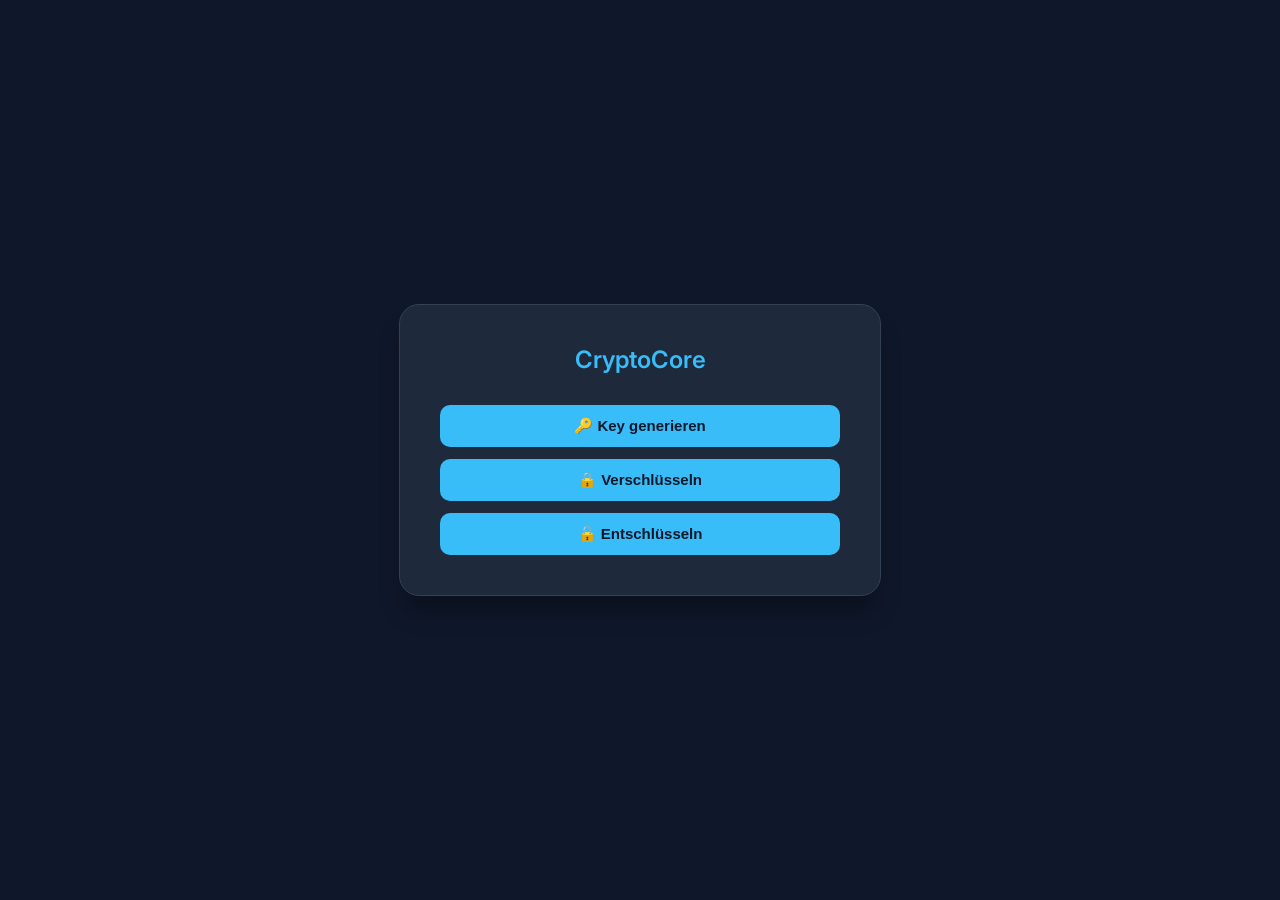
==== index.html @ 12fc94d0 "Add files via upload" ====
<!DOCTYPE html>
<html lang="de">
<head>
    <meta charset="UTF-8">
    <meta name="viewport" content="width=device-width, initial-scale=1.0">
    <title>CryptoCore | Dark Mode</title>
    <link href="https://fonts.googleapis.com/css2?family=Inter:wght@400;600&display=swap" rel="stylesheet">
    <style>
        /* Sofort-Fix für den Hintergrund */
        body {
            background-color: #0f172a !important; /* Tiefes Dunkelblau */
            color: #f8fafc;
            font-family: 'Inter', -apple-system, sans-serif;
            margin: 0;
            display: flex;
            justify-content: center;
            align-items: center;
            min-height: 100vh;
        }

        .container {
            background: #1e293b; /* Dunkle Karte */
            padding: 40px;
            border-radius: 20px;
            box-shadow: 0 20px 25px -5px rgba(0, 0, 0, 0.3);
            width: 90%;
            max-width: 400px;
            border: 1px solid #334155;
            text-align: center;
        }

        h2 {
            margin-top: 0;
            color: #38bdf8; /* Hellblau */
            font-weight: 600;
        }

        .menu, .section-content {
            display: flex;
            flex-direction: column;
            gap: 12px;
        }

        button {
            background: #38bdf8;
            color: #0f172a;
            border: none;
            padding: 12px;
            border-radius: 10px;
            font-weight: 600;
            cursor: pointer;
            font-size: 15px;
            transition: opacity 0.2s;
        }

        button:hover {
            opacity: 0.9;
        }

        .btn-back {
            background: transparent;
            color: #94a3b8;
            border: 1px solid #334155;
            margin-top: 10px;
        }

        input, textarea {
            background: #0f172a;
            border: 1px solid #334155;
            color: white;
            padding: 12px;
            border-radius: 8px;
            font-size: 14px;
            outline: none;
        }

        input:focus {
            border-color: #38bdf8;
        }

        .hidden { display: none; }
        
        .label {
            font-size: 11px;
            color: #64748b;
            text-align: left;
            margin-bottom: -8px;
            text-transform: uppercase;
            letter-spacing: 0.05em;
        }
    </style>
</head>
<body>

    <div class="container">
        <div id="mainMenu" class="menu">
            <h2>CryptoCore</h2>
            <button onclick="show('gen')">🔑 Key generieren</button>
            <button onclick="show('enc')">🔒 Verschlüsseln</button>
            <button onclick="show('dec')">🔓 Entschlüsseln</button>
        </div>

        <div id="gen" class="hidden section-content">
            <h2>Generator</h2>
            <button id="doGen">Neuen Key erzeugen</button>
            <div class="label">Dein Key</div>
            <textarea id="outKey" rows="3" readonly></textarea>
            <button class="btn-back" onclick="show('mainMenu')">Zurück</button>
        </div>

        <div id="enc" class="hidden section-content">
            <h2>Encrypt</h2>
            <input type="text" id="inKeyEnc" placeholder="Key (Hex)">
            <input type="text" id="msgEnc" placeholder="Nachricht">
            <button id="doEnc">Verschlüsseln</button>
            <div class="label">Ergebnis</div>
            <textarea id="outEnc" rows="3" readonly></textarea>
            <button class="btn-back" onclick="show('mainMenu')">Zurück</button>
        </div>

        <div id="dec" class="hidden section-content">
            <h2>Decrypt</h2>
            <input type="text" id="inKeyDec" placeholder="Key (Hex)">
            <textarea id="msgDec" placeholder="Verschlüsselter Code" rows="3"></textarea>
            <button id="doDec">Entschlüsseln</button>
            <div class="label">Klartext</div>
            <textarea id="outDec" rows="2" readonly></textarea>
            <button class="btn-back" onclick="show('mainMenu')">Zurück</button>
        </div>
    </div>

    <script>
        function show(id) {
            document.querySelectorAll('.menu, .section-content').forEach(el => el.classList.add('hidden'));
            document.getElementById(id).classList.remove('hidden');
        }

        // Hilfsfunktionen für Krypto
        const toHex = b => Array.from(new Uint8Array(b)).map(x => x.toString(16).padStart(2, '0')).join('');
        const fromHex = h => new Uint8Array(h.match(/.{1,2}/g).map(x => parseInt(x, 16))).buffer;

        document.getElementById('doGen').onclick = async () => {
            const key = await crypto.subtle.generateKey({name:"AES-CBC", length:256}, true, ["encrypt", "decrypt"]);
            const exp = await crypto.subtle.exportKey("raw", key);
            document.getElementById('outKey').value = toHex(exp);
        };

        document.getElementById('doEnc').onclick = async () => {
            const keyHex = document.getElementById('inKeyEnc').value;
            const msg = document.getElementById('msgEnc').value;
            const iv = crypto.getRandomValues(new Uint8Array(16));
            const key = await crypto.subtle.importKey("raw", fromHex(keyHex), "AES-CBC", false, ["encrypt"]);
            const enc = await crypto.subtle.encrypt({name:"AES-CBC", iv}, key, new TextEncoder().encode(msg));
            document.getElementById('outEnc').value = toHex(iv) + toHex(enc);
        };

        document.getElementById('doDec').onclick = async () => {
            const keyHex = document.getElementById('inKeyDec').value;
            const full = document.getElementById('msgDec').value;
            const iv = fromHex(full.slice(0,32));
            const data = fromHex(full.slice(32));
            const key = await crypto.subtle.importKey("raw", fromHex(keyHex), "AES-CBC", false, ["decrypt"]);
            const dec = await crypto.subtle.decrypt({name:"AES-CBC", iv}, key, data);
            document.getElementById('outDec').value = new TextDecoder().decode(dec);
        };
    </script>
</body>
</html>
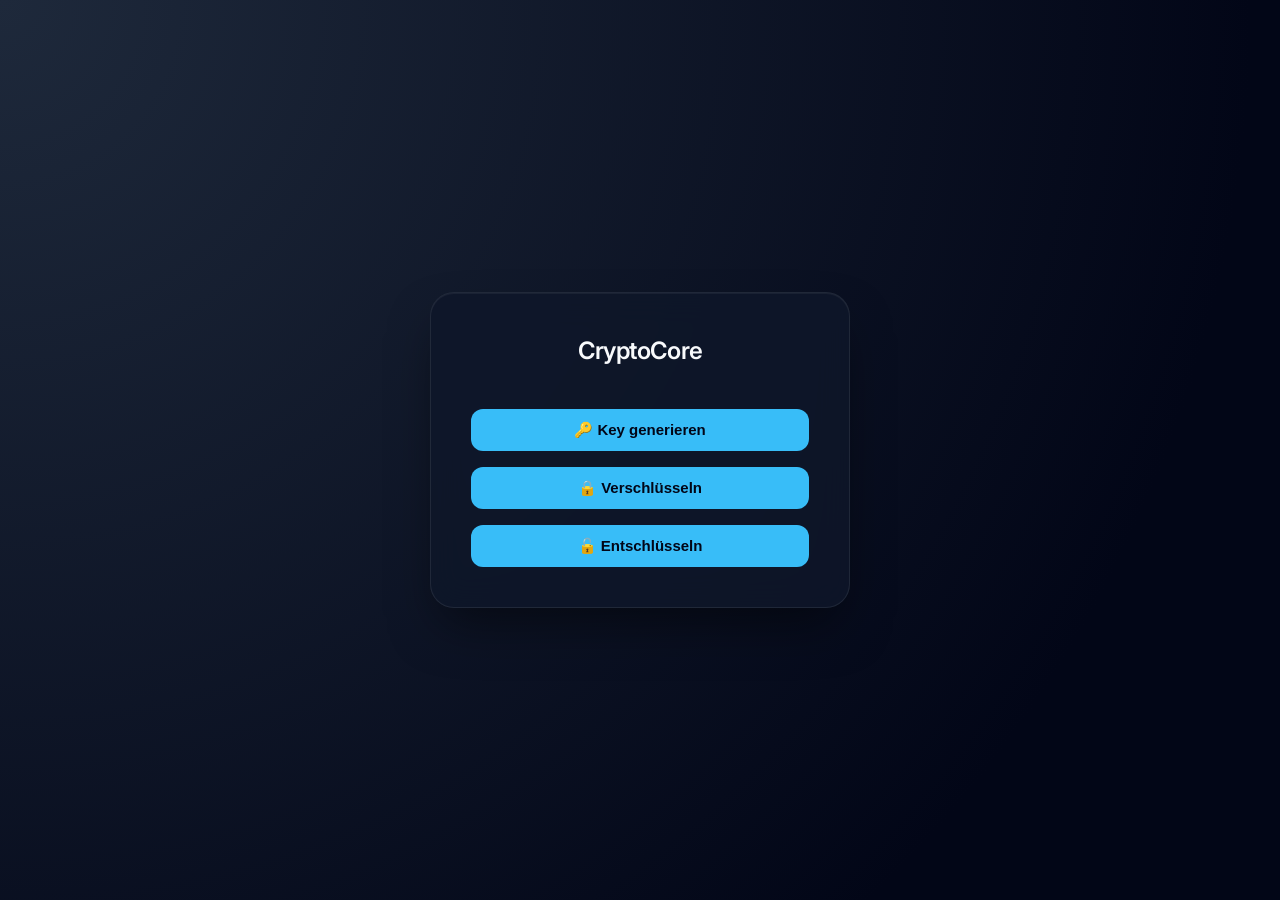
==== commit a107f2cf: "Add files via upload" ====
--- a/index.html
+++ b/index.html
@@ -5,90 +5,7 @@
     <meta name="viewport" content="width=device-width, initial-scale=1.0">
     <title>CryptoCore | Dark Mode</title>
     <link href="https://fonts.googleapis.com/css2?family=Inter:wght@400;600&display=swap" rel="stylesheet">
-    <style>
-        /* Sofort-Fix für den Hintergrund */
-        body {
-            background-color: #0f172a !important; /* Tiefes Dunkelblau */
-            color: #f8fafc;
-            font-family: 'Inter', -apple-system, sans-serif;
-            margin: 0;
-            display: flex;
-            justify-content: center;
-            align-items: center;
-            min-height: 100vh;
-        }
-
-        .container {
-            background: #1e293b; /* Dunkle Karte */
-            padding: 40px;
-            border-radius: 20px;
-            box-shadow: 0 20px 25px -5px rgba(0, 0, 0, 0.3);
-            width: 90%;
-            max-width: 400px;
-            border: 1px solid #334155;
-            text-align: center;
-        }
-
-        h2 {
-            margin-top: 0;
-            color: #38bdf8; /* Hellblau */
-            font-weight: 600;
-        }
-
-        .menu, .section-content {
-            display: flex;
-            flex-direction: column;
-            gap: 12px;
-        }
-
-        button {
-            background: #38bdf8;
-            color: #0f172a;
-            border: none;
-            padding: 12px;
-            border-radius: 10px;
-            font-weight: 600;
-            cursor: pointer;
-            font-size: 15px;
-            transition: opacity 0.2s;
-        }
-
-        button:hover {
-            opacity: 0.9;
-        }
-
-        .btn-back {
-            background: transparent;
-            color: #94a3b8;
-            border: 1px solid #334155;
-            margin-top: 10px;
-        }
-
-        input, textarea {
-            background: #0f172a;
-            border: 1px solid #334155;
-            color: white;
-            padding: 12px;
-            border-radius: 8px;
-            font-size: 14px;
-            outline: none;
-        }
-
-        input:focus {
-            border-color: #38bdf8;
-        }
-
-        .hidden { display: none; }
-        
-        .label {
-            font-size: 11px;
-            color: #64748b;
-            text-align: left;
-            margin-bottom: -8px;
-            text-transform: uppercase;
-            letter-spacing: 0.05em;
-        }
-    </style>
+    <link rel="stylesheet" href="style.css">
 </head>
 <body>
 
@@ -129,40 +46,6 @@
         </div>
     </div>
 
-    <script>
-        function show(id) {
-            document.querySelectorAll('.menu, .section-content').forEach(el => el.classList.add('hidden'));
-            document.getElementById(id).classList.remove('hidden');
-        }
-
-        // Hilfsfunktionen für Krypto
-        const toHex = b => Array.from(new Uint8Array(b)).map(x => x.toString(16).padStart(2, '0')).join('');
-        const fromHex = h => new Uint8Array(h.match(/.{1,2}/g).map(x => parseInt(x, 16))).buffer;
-
-        document.getElementById('doGen').onclick = async () => {
-            const key = await crypto.subtle.generateKey({name:"AES-CBC", length:256}, true, ["encrypt", "decrypt"]);
-            const exp = await crypto.subtle.exportKey("raw", key);
-            document.getElementById('outKey').value = toHex(exp);
-        };
-
-        document.getElementById('doEnc').onclick = async () => {
-            const keyHex = document.getElementById('inKeyEnc').value;
-            const msg = document.getElementById('msgEnc').value;
-            const iv = crypto.getRandomValues(new Uint8Array(16));
-            const key = await crypto.subtle.importKey("raw", fromHex(keyHex), "AES-CBC", false, ["encrypt"]);
-            const enc = await crypto.subtle.encrypt({name:"AES-CBC", iv}, key, new TextEncoder().encode(msg));
-            document.getElementById('outEnc').value = toHex(iv) + toHex(enc);
-        };
-
-        document.getElementById('doDec').onclick = async () => {
-            const keyHex = document.getElementById('inKeyDec').value;
-            const full = document.getElementById('msgDec').value;
-            const iv = fromHex(full.slice(0,32));
-            const data = fromHex(full.slice(32));
-            const key = await crypto.subtle.importKey("raw", fromHex(keyHex), "AES-CBC", false, ["decrypt"]);
-            const dec = await crypto.subtle.decrypt({name:"AES-CBC", iv}, key, data);
-            document.getElementById('outDec').value = new TextDecoder().decode(dec);
-        };
-    </script>
+    <script src="script.js"></script>
 </body>
 </html>
--- a/style.css
+++ b/style.css
@@ -0,0 +1,179 @@
+/* 1. Moderne CSS-Variablen (Custom Properties) */
+:root {
+    --bg-body: #020617;
+    --bg-card: rgba(15, 23, 42, 0.85);
+    --text-main: #f8fafc;
+    --text-muted: #94a3b8;
+    --primary: #38bdf8;
+    --primary-hover: #0ea5e9;
+    --border-color: rgba(255, 255, 255, 0.08);
+    --ring-color: rgba(56, 189, 248, 0.3);
+    
+    --radius-sm: 8px;
+    --radius-md: 12px;
+    --radius-lg: 24px;
+    
+    --transition: all 0.25s cubic-bezier(0.4, 0, 0.2, 1);
+}
+
+/* 2. Keyframe-Animationen (Neu hinzugefügt) */
+@keyframes slideInUp {
+    0% {
+        opacity: 0;
+        transform: translateY(30px) scale(0.95);
+    }
+    100% {
+        opacity: 1;
+        transform: translateY(0) scale(1);
+    }
+}
+
+@keyframes fadeInStagger {
+    0% {
+        opacity: 0;
+        transform: translateY(10px);
+    }
+    100% {
+        opacity: 1;
+        transform: translateY(0);
+    }
+}
+
+/* 3. Basis-Styling */
+*, *::before, *::after {
+    box-sizing: border-box;
+}
+
+body {
+    background: radial-gradient(circle at top left, #1e293b, var(--bg-body) 80%);
+    color: var(--text-main);
+    font-family: 'Inter', system-ui, -apple-system, sans-serif;
+    margin: 0;
+    display: flex;
+    justify-content: center;
+    align-items: center;
+    min-height: 100vh;
+    line-height: 1.5;
+    -webkit-font-smoothing: antialiased;
+}
+
+.container {
+    background: var(--bg-card);
+    backdrop-filter: blur(16px);
+    -webkit-backdrop-filter: blur(16px);
+    padding: 40px;
+    border-radius: var(--radius-lg);
+    box-shadow: 0 25px 50px -12px rgba(0, 0, 0, 0.5), 
+                inset 0 1px 0 rgba(255, 255, 255, 0.05);
+    border: 1px solid var(--border-color);
+    width: 90%;
+    max-width: 420px;
+    text-align: center;
+    
+    /* Haupt-Eintrittsanimation für die Karte */
+    animation: slideInUp 0.8s cubic-bezier(0.16, 1, 0.3, 1) forwards;
+}
+
+/* 4. Elemente und verzögerte Kaskaden-Animationen */
+h2, .menu > *, .section-content > * {
+    opacity: 0; /* Starten unsichtbar für die Animation */
+    animation: fadeInStagger 0.6s cubic-bezier(0.16, 1, 0.3, 1) forwards;
+}
+
+/* Die Elemente erscheinen nacheinander (Staggering) */
+h2 { animation-delay: 0.1s; }
+.label { animation-delay: 0.2s; }
+input { animation-delay: 0.3s; }
+button { animation-delay: 0.4s; }
+.btn-back { animation-delay: 0.5s; }
+
+h2 {
+    margin: 0 0 24px 0;
+    color: var(--text-main);
+    font-weight: 600;
+    letter-spacing: -0.025em;
+}
+
+.menu, .section-content {
+    display: flex;
+    flex-direction: column;
+    gap: 16px;
+}
+
+/* 5. Interaktive Elemente (mit Micro-Animationen) */
+button {
+    background: var(--primary);
+    color: var(--bg-body);
+    border: none;
+    padding: 12px 20px;
+    border-radius: var(--radius-md);
+    font-weight: 600;
+    cursor: pointer;
+    font-size: 15px;
+    transition: var(--transition);
+    display: flex;
+    justify-content: center;
+    align-items: center;
+    gap: 8px;
+}
+
+button:hover {
+    background: var(--primary-hover);
+    transform: translateY(-2px); /* Fühlt sich jetzt noch flüssiger an */
+    box-shadow: 0 6px 15px var(--ring-color);
+}
+
+button:active {
+    transform: translateY(1px) scale(0.98); /* Leichtes Schrumpfen beim Klicken */
+}
+
+.btn-back {
+    background: transparent;
+    color: var(--text-muted);
+    border: 1px solid var(--border-color);
+    box-shadow: none;
+    margin-top: 8px;
+}
+
+.btn-back:hover {
+    background: rgba(255, 255, 255, 0.05);
+    color: var(--text-main);
+    transform: translateY(-2px);
+    box-shadow: none;
+}
+
+input, textarea {
+    background: rgba(0, 0, 0, 0.2);
+    border: 1px solid var(--border-color);
+    color: var(--text-main);
+    padding: 14px;
+    border-radius: var(--radius-sm);
+    font-size: 14px;
+    outline: none;
+    width: 100%;
+    transition: var(--transition);
+}
+
+input::placeholder, textarea::placeholder {
+    color: var(--text-muted);
+}
+
+input:focus, textarea:focus {
+    border-color: var(--primary);
+    box-shadow: 0 0 0 3px var(--ring-color);
+    background: rgba(0, 0, 0, 0.4);
+    transform: translateY(-1px); /* Leichtes Anheben bei Fokus */
+}
+
+.hidden { 
+    display: none !important; 
+}
+
+.label {
+    font-size: 12px;
+    font-weight: 500;
+    color: var(--text-muted);
+    text-align: left;
+    margin-bottom: -10px;
+    display: block;
+}
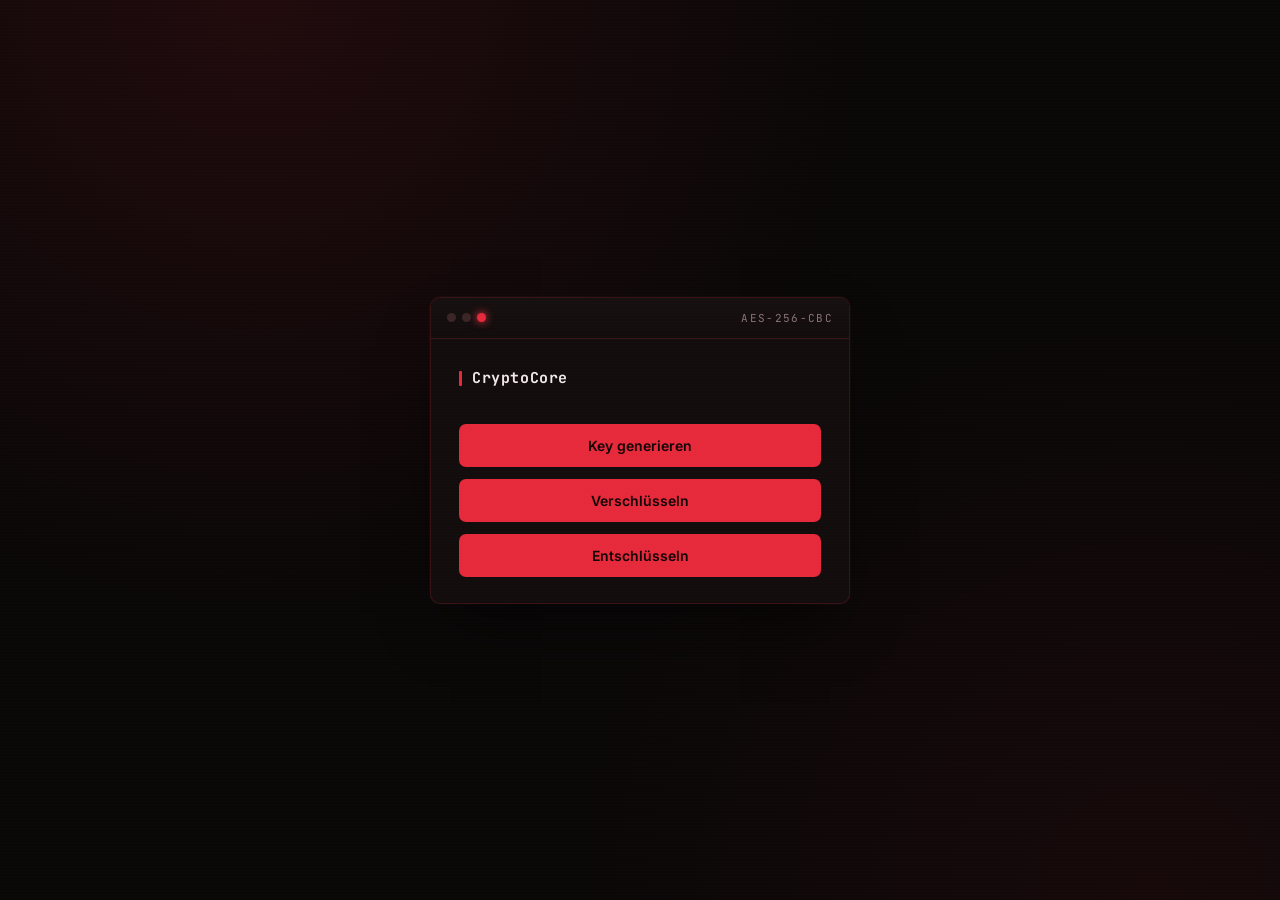
==== commit 5a04624d: "Rename Index.html to index.html" ====
--- a/index.html
+++ b/index.html
@@ -1,51 +1,288 @@
-<!DOCTYPE html>
-<html lang="de">
-<head>
-    <meta charset="UTF-8">
-    <meta name="viewport" content="width=device-width, initial-scale=1.0">
-    <title>CryptoCore | Dark Mode</title>
-    <link href="https://fonts.googleapis.com/css2?family=Inter:wght@400;600&display=swap" rel="stylesheet">
-    <link rel="stylesheet" href="style.css">
-</head>
-<body>
-
-    <div class="container">
-        <div id="mainMenu" class="menu">
-            <h2>CryptoCore</h2>
-            <button onclick="show('gen')">🔑 Key generieren</button>
-            <button onclick="show('enc')">🔒 Verschlüsseln</button>
-            <button onclick="show('dec')">🔓 Entschlüsseln</button>
-        </div>
-
-        <div id="gen" class="hidden section-content">
-            <h2>Generator</h2>
-            <button id="doGen">Neuen Key erzeugen</button>
-            <div class="label">Dein Key</div>
-            <textarea id="outKey" rows="3" readonly></textarea>
-            <button class="btn-back" onclick="show('mainMenu')">Zurück</button>
-        </div>
-
-        <div id="enc" class="hidden section-content">
-            <h2>Encrypt</h2>
-            <input type="text" id="inKeyEnc" placeholder="Key (Hex)">
-            <input type="text" id="msgEnc" placeholder="Nachricht">
-            <button id="doEnc">Verschlüsseln</button>
-            <div class="label">Ergebnis</div>
-            <textarea id="outEnc" rows="3" readonly></textarea>
-            <button class="btn-back" onclick="show('mainMenu')">Zurück</button>
-        </div>
-
-        <div id="dec" class="hidden section-content">
-            <h2>Decrypt</h2>
-            <input type="text" id="inKeyDec" placeholder="Key (Hex)">
-            <textarea id="msgDec" placeholder="Verschlüsselter Code" rows="3"></textarea>
-            <button id="doDec">Entschlüsseln</button>
-            <div class="label">Klartext</div>
-            <textarea id="outDec" rows="2" readonly></textarea>
-            <button class="btn-back" onclick="show('mainMenu')">Zurück</button>
-        </div>
-    </div>
-
-    <script src="script.js"></script>
-</body>
-</html>+<!DOCTYPE html>
+<html lang="de">
+<head>
+<meta charset="UTF-8">
+<meta name="viewport" content="width=device-width, initial-scale=1.0">
+<title>CryptoCore</title>
+<link href="https://fonts.googleapis.com/css2?family=JetBrains+Mono:wght@400;500;700&family=Inter:wght@400;500;600&display=swap" rel="stylesheet">
+<style>
+:root {
+    --bg: #0a0707;
+    --bg-card: #120c0c;
+    --bg-inset: #1a1010;
+    --red: #e6293b;
+    --red-bright: #ff3b4e;
+    --red-dim: #7a1620;
+    --text-main: #f2e9e9;
+    --text-muted: #8a7373;
+    --border: rgba(230, 41, 59, 0.18);
+    --mono: 'JetBrains Mono', monospace;
+    --sans: 'Inter', system-ui, sans-serif;
+}
+
+* { box-sizing: border-box; }
+
+body {
+    margin: 0;
+    min-height: 100vh;
+    display: flex;
+    justify-content: center;
+    align-items: center;
+    background:
+        radial-gradient(circle at 20% 0%, rgba(230,41,59,0.10), transparent 45%),
+        radial-gradient(circle at 90% 100%, rgba(230,41,59,0.06), transparent 40%),
+        var(--bg);
+    color: var(--text-main);
+    font-family: var(--sans);
+    line-height: 1.5;
+    -webkit-font-smoothing: antialiased;
+}
+
+/* faint scanline texture across the whole viewport */
+body::before {
+    content: "";
+    position: fixed;
+    inset: 0;
+    pointer-events: none;
+    background: repeating-linear-gradient(
+        to bottom,
+        rgba(255,255,255,0.012) 0px,
+        rgba(255,255,255,0.012) 1px,
+        transparent 1px,
+        transparent 3px
+    );
+    z-index: 999;
+}
+
+.window {
+    width: 92%;
+    max-width: 420px;
+    background: var(--bg-card);
+    border: 1px solid var(--border);
+    border-radius: 10px;
+    box-shadow: 0 30px 60px -20px rgba(0,0,0,0.7), 0 0 0 1px rgba(255,255,255,0.02);
+    overflow: hidden;
+    animation: rise 0.5s cubic-bezier(0.16,1,0.3,1) both;
+}
+
+@keyframes rise {
+    from { opacity: 0; transform: translateY(16px); }
+    to   { opacity: 1; transform: translateY(0); }
+}
+
+/* terminal-style title bar — the signature element */
+.titlebar {
+    display: flex;
+    align-items: center;
+    gap: 10px;
+    padding: 12px 16px;
+    background: linear-gradient(180deg, #171010, #120c0c);
+    border-bottom: 1px solid var(--border);
+}
+
+.dots { display: flex; gap: 6px; }
+.dot { width: 9px; height: 9px; border-radius: 50%; background: #3a2626; }
+.dot.live {
+    background: var(--red);
+    box-shadow: 0 0 8px var(--red-bright);
+    animation: pulse 2.4s ease-in-out infinite;
+}
+
+@keyframes pulse {
+    0%, 100% { opacity: 1; }
+    50% { opacity: 0.4; }
+}
+
+.titlebar-label {
+    font-family: var(--mono);
+    font-size: 11px;
+    letter-spacing: 0.12em;
+    color: var(--text-muted);
+    margin-left: auto;
+    text-transform: uppercase;
+}
+
+.body-pad { padding: 28px 28px 26px; }
+
+h2 {
+    margin: 0 0 22px;
+    font-family: var(--mono);
+    font-weight: 700;
+    font-size: 15px;
+    letter-spacing: 0.04em;
+    color: var(--text-main);
+    display: flex;
+    align-items: center;
+    gap: 10px;
+}
+
+h2::before {
+    content: "";
+    width: 3px;
+    height: 15px;
+    background: var(--red);
+    display: inline-block;
+    border-radius: 1px;
+}
+
+.menu, .section-content {
+    display: flex;
+    flex-direction: column;
+    gap: 12px;
+}
+
+button {
+    background: var(--red);
+    color: #100404;
+    border: none;
+    padding: 13px 18px;
+    border-radius: 7px;
+    font-weight: 600;
+    font-size: 14px;
+    font-family: var(--sans);
+    cursor: pointer;
+    display: flex;
+    align-items: center;
+    justify-content: center;
+    gap: 8px;
+    transition: all 0.18s ease;
+}
+
+button:hover { background: var(--red-bright); transform: translateY(-1px); box-shadow: 0 6px 18px rgba(230,41,59,0.3); }
+button:active { transform: translateY(0) scale(0.98); }
+
+.btn-back {
+    background: transparent;
+    color: var(--text-muted);
+    border: 1px solid var(--border);
+    box-shadow: none;
+    margin-top: 4px;
+}
+.btn-back:hover { background: rgba(230,41,59,0.06); color: var(--text-main); box-shadow: none; transform: none; }
+
+.label {
+    font-family: var(--mono);
+    font-size: 10.5px;
+    letter-spacing: 0.1em;
+    text-transform: uppercase;
+    color: var(--red);
+    margin: 4px 0 -4px;
+}
+
+input, textarea {
+    background: var(--bg-inset);
+    border: 1px solid var(--border);
+    color: var(--text-main);
+    padding: 13px 14px;
+    border-radius: 6px;
+    font-size: 13.5px;
+    font-family: var(--mono);
+    outline: none;
+    width: 100%;
+    resize: none;
+    transition: border-color 0.18s ease, box-shadow 0.18s ease;
+}
+
+input::placeholder, textarea::placeholder { color: #5a4747; font-family: var(--sans); }
+
+input:focus, textarea:focus {
+    border-color: var(--red);
+    box-shadow: 0 0 0 3px rgba(230,41,59,0.15);
+}
+
+textarea[readonly] { color: var(--red-bright); }
+
+.hidden { display: none !important; }
+
+@media (prefers-reduced-motion: reduce) {
+    .window { animation: none; }
+    .dot.live { animation: none; }
+}
+</style>
+</head>
+<body>
+
+<div class="window">
+    <div class="titlebar">
+        <div class="dots">
+            <div class="dot"></div>
+            <div class="dot"></div>
+            <div class="dot live"></div>
+        </div>
+        <div class="titlebar-label">AES-256-CBC</div>
+    </div>
+
+    <div class="body-pad">
+        <div id="mainMenu" class="menu">
+            <h2>CryptoCore</h2>
+            <button onclick="show('gen')">Key generieren</button>
+            <button onclick="show('enc')">Verschlüsseln</button>
+            <button onclick="show('dec')">Entschlüsseln</button>
+        </div>
+
+        <div id="gen" class="hidden section-content">
+            <h2>Generator</h2>
+            <button id="doGen">Neuen Key erzeugen</button>
+            <div class="label">Dein Key</div>
+            <textarea id="outKey" rows="3" readonly></textarea>
+            <button class="btn-back" onclick="show('mainMenu')">Zurück</button>
+        </div>
+
+        <div id="enc" class="hidden section-content">
+            <h2>Encrypt</h2>
+            <input type="text" id="inKeyEnc" placeholder="Key (Hex)">
+            <input type="text" id="msgEnc" placeholder="Nachricht">
+            <button id="doEnc">Verschlüsseln</button>
+            <div class="label">Ergebnis</div>
+            <textarea id="outEnc" rows="3" readonly></textarea>
+            <button class="btn-back" onclick="show('mainMenu')">Zurück</button>
+        </div>
+
+        <div id="dec" class="hidden section-content">
+            <h2>Decrypt</h2>
+            <input type="text" id="inKeyDec" placeholder="Key (Hex)">
+            <textarea id="msgDec" placeholder="Verschlüsselter Code" rows="3"></textarea>
+            <button id="doDec">Entschlüsseln</button>
+            <div class="label">Klartext</div>
+            <textarea id="outDec" rows="2" readonly></textarea>
+            <button class="btn-back" onclick="show('mainMenu')">Zurück</button>
+        </div>
+    </div>
+</div>
+
+<script>
+function show(id) {
+    document.querySelectorAll('.menu, .section-content').forEach(el => el.classList.add('hidden'));
+    document.getElementById(id).classList.remove('hidden');
+}
+
+const toHex = b => Array.from(new Uint8Array(b)).map(x => x.toString(16).padStart(2, '0')).join('');
+const fromHex = h => new Uint8Array(h.match(/.{1,2}/g).map(x => parseInt(x, 16))).buffer;
+
+document.getElementById('doGen').onclick = async () => {
+    const key = await crypto.subtle.generateKey({name:"AES-CBC", length:256}, true, ["encrypt", "decrypt"]);
+    const exp = await crypto.subtle.exportKey("raw", key);
+    document.getElementById('outKey').value = toHex(exp);
+};
+
+document.getElementById('doEnc').onclick = async () => {
+    const keyHex = document.getElementById('inKeyEnc').value;
+    const msg = document.getElementById('msgEnc').value;
+    const iv = crypto.getRandomValues(new Uint8Array(16));
+    const key = await crypto.subtle.importKey("raw", fromHex(keyHex), "AES-CBC", false, ["encrypt"]);
+    const enc = await crypto.subtle.encrypt({name:"AES-CBC", iv}, key, new TextEncoder().encode(msg));
+    document.getElementById('outEnc').value = toHex(iv) + toHex(enc);
+};
+
+document.getElementById('doDec').onclick = async () => {
+    const keyHex = document.getElementById('inKeyDec').value;
+    const full = document.getElementById('msgDec').value;
+    const iv = fromHex(full.slice(0,32));
+    const data = fromHex(full.slice(32));
+    const key = await crypto.subtle.importKey("raw", fromHex(keyHex), "AES-CBC", false, ["decrypt"]);
+    const dec = await crypto.subtle.decrypt({name:"AES-CBC", iv}, key, data);
+    document.getElementById('outDec').value = new TextDecoder().decode(dec);
+};
+</script>
+</body>
+</html>
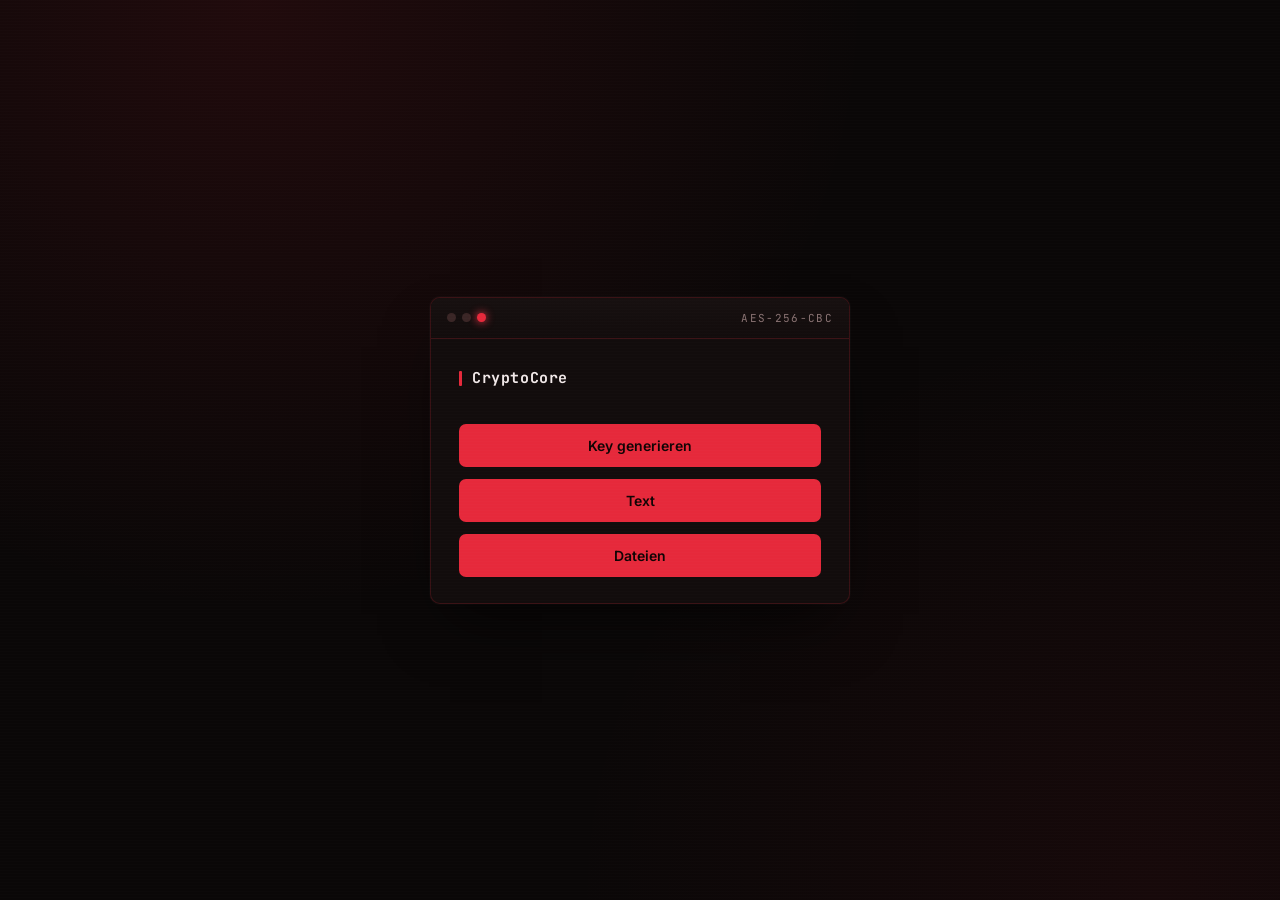
==== commit 24e269ca: "Update and rename CryptoCore_Standalone.html to index.html" ====
--- a/index.html
+++ b/index.html
@@ -5,6 +5,7 @@
 <meta name="viewport" content="width=device-width, initial-scale=1.0">
 <title>CryptoCore</title>
 <link href="https://fonts.googleapis.com/css2?family=JetBrains+Mono:wght@400;500;700&family=Inter:wght@400;500;600&display=swap" rel="stylesheet">
+<link rel="manifest" href="manifest.json">
 <style>
 :root {
     --bg: #0a0707;
@@ -36,9 +37,9 @@
     font-family: var(--sans);
     line-height: 1.5;
     -webkit-font-smoothing: antialiased;
-}
-
-/* faint scanline texture across the whole viewport */
+    padding: 20px;
+}
+
 body::before {
     content: "";
     position: fixed;
@@ -70,7 +71,6 @@
     to   { opacity: 1; transform: translateY(0); }
 }
 
-/* terminal-style title bar — the signature element */
 .titlebar {
     display: flex;
     align-items: center;
@@ -150,6 +150,7 @@
 
 button:hover { background: var(--red-bright); transform: translateY(-1px); box-shadow: 0 6px 18px rgba(230,41,59,0.3); }
 button:active { transform: translateY(0) scale(0.98); }
+button:disabled { opacity: 0.4; cursor: not-allowed; transform: none; box-shadow: none; }
 
 .btn-back {
     background: transparent;
@@ -192,6 +193,58 @@
 
 textarea[readonly] { color: var(--red-bright); }
 
+.filedrop {
+    position: relative;
+    border: 1px dashed var(--border);
+    border-radius: 6px;
+    background: var(--bg-inset);
+    padding: 16px 14px;
+    text-align: left;
+    transition: border-color 0.18s ease, background 0.18s ease;
+}
+.filedrop:hover { border-color: var(--red-dim); }
+.filedrop input[type="file"] {
+    position: absolute;
+    inset: 0;
+    opacity: 0;
+    cursor: pointer;
+    width: 100%;
+    height: 100%;
+}
+.filedrop-text {
+    font-family: var(--mono);
+    font-size: 12.5px;
+    color: var(--text-muted);
+}
+.filedrop-text.has-file { color: var(--red-bright); }
+
+.status {
+    font-family: var(--mono);
+    font-size: 12px;
+    color: var(--text-muted);
+    min-height: 16px;
+}
+.status.ok { color: var(--red-bright); }
+.status.err { color: #ff6b6b; }
+
+a.download-link {
+    display: flex;
+    align-items: center;
+    justify-content: center;
+    gap: 8px;
+    padding: 13px 18px;
+    border-radius: 7px;
+    font-weight: 600;
+    font-size: 14px;
+    font-family: var(--sans);
+    text-decoration: none;
+    background: var(--bg-inset);
+    color: var(--red-bright);
+    border: 1px solid var(--red-dim);
+    transition: all 0.18s ease;
+}
+a.download-link:hover { background: rgba(230,41,59,0.1); transform: translateY(-1px); }
+
 .hidden { display: none !important; }
 
 @media (prefers-reduced-motion: reduce) {
@@ -216,8 +269,8 @@
         <div id="mainMenu" class="menu">
             <h2>CryptoCore</h2>
             <button onclick="show('gen')">Key generieren</button>
-            <button onclick="show('enc')">Verschlüsseln</button>
-            <button onclick="show('dec')">Entschlüsseln</button>
+            <button onclick="show('textMenu')">Text</button>
+            <button onclick="show('fileMenu')">Dateien</button>
         </div>
 
         <div id="gen" class="hidden section-content">
@@ -228,24 +281,66 @@
             <button class="btn-back" onclick="show('mainMenu')">Zurück</button>
         </div>
 
+        <!-- Text: Untermenü -->
+        <div id="textMenu" class="hidden section-content">
+            <h2>Text</h2>
+            <button onclick="show('enc')">Verschlüsseln</button>
+            <button onclick="show('dec')">Entschlüsseln</button>
+            <button class="btn-back" onclick="show('mainMenu')">Zurück</button>
+        </div>
+
         <div id="enc" class="hidden section-content">
-            <h2>Encrypt</h2>
+            <h2>Text verschlüsseln</h2>
             <input type="text" id="inKeyEnc" placeholder="Key (Hex)">
             <input type="text" id="msgEnc" placeholder="Nachricht">
             <button id="doEnc">Verschlüsseln</button>
             <div class="label">Ergebnis</div>
             <textarea id="outEnc" rows="3" readonly></textarea>
-            <button class="btn-back" onclick="show('mainMenu')">Zurück</button>
+            <button class="btn-back" onclick="show('textMenu')">Zurück</button>
         </div>
 
         <div id="dec" class="hidden section-content">
-            <h2>Decrypt</h2>
+            <h2>Text entschlüsseln</h2>
             <input type="text" id="inKeyDec" placeholder="Key (Hex)">
             <textarea id="msgDec" placeholder="Verschlüsselter Code" rows="3"></textarea>
             <button id="doDec">Entschlüsseln</button>
             <div class="label">Klartext</div>
             <textarea id="outDec" rows="2" readonly></textarea>
+            <button class="btn-back" onclick="show('textMenu')">Zurück</button>
+        </div>
+
+        <!-- Dateien: Untermenü -->
+        <div id="fileMenu" class="hidden section-content">
+            <h2>Dateien</h2>
+            <button onclick="show('fileEnc')">Verschlüsseln</button>
+            <button onclick="show('fileDec')">Entschlüsseln</button>
             <button class="btn-back" onclick="show('mainMenu')">Zurück</button>
+        </div>
+
+        <div id="fileEnc" class="hidden section-content">
+            <h2>Datei verschlüsseln</h2>
+            <input type="text" id="inKeyFileEnc" placeholder="Key (Hex)">
+            <div class="filedrop">
+                <span class="filedrop-text" id="fileEncLabel">Datei auswählen …</span>
+                <input type="file" id="fileEncInput">
+            </div>
+            <button id="doFileEnc">Verschlüsseln</button>
+            <div class="status" id="fileEncStatus"></div>
+            <div id="fileEncDownloadWrap"></div>
+            <button class="btn-back" onclick="show('fileMenu')">Zurück</button>
+        </div>
+
+        <div id="fileDec" class="hidden section-content">
+            <h2>Datei entschlüsseln</h2>
+            <input type="text" id="inKeyFileDec" placeholder="Key (Hex)">
+            <div class="filedrop">
+                <span class="filedrop-text" id="fileDecLabel">Verschlüsselte Datei auswählen …</span>
+                <input type="file" id="fileDecInput">
+            </div>
+            <button id="doFileDec">Entschlüsseln</button>
+            <div class="status" id="fileDecStatus"></div>
+            <div id="fileDecDownloadWrap"></div>
+            <button class="btn-back" onclick="show('fileMenu')">Zurück</button>
         </div>
     </div>
 </div>
@@ -259,12 +354,14 @@
 const toHex = b => Array.from(new Uint8Array(b)).map(x => x.toString(16).padStart(2, '0')).join('');
 const fromHex = h => new Uint8Array(h.match(/.{1,2}/g).map(x => parseInt(x, 16))).buffer;
 
+// --- Key generieren ---
 document.getElementById('doGen').onclick = async () => {
     const key = await crypto.subtle.generateKey({name:"AES-CBC", length:256}, true, ["encrypt", "decrypt"]);
     const exp = await crypto.subtle.exportKey("raw", key);
     document.getElementById('outKey').value = toHex(exp);
 };
 
+// --- Text verschlüsseln/entschlüsseln ---
 document.getElementById('doEnc').onclick = async () => {
     const keyHex = document.getElementById('inKeyEnc').value;
     const msg = document.getElementById('msgEnc').value;
@@ -283,6 +380,99 @@
     const dec = await crypto.subtle.decrypt({name:"AES-CBC", iv}, key, data);
     document.getElementById('outDec').value = new TextDecoder().decode(dec);
 };
+
+// --- Datei-Auswahl Anzeige ---
+function bindFileLabel(inputId, labelId, fallback) {
+    const input = document.getElementById(inputId);
+    const label = document.getElementById(labelId);
+    input.addEventListener('change', () => {
+        if (input.files && input.files[0]) {
+            label.textContent = input.files[0].name;
+            label.classList.add('has-file');
+        } else {
+            label.textContent = fallback;
+            label.classList.remove('has-file');
+        }
+    });
+}
+bindFileLabel('fileEncInput', 'fileEncLabel', 'Datei auswählen …');
+bindFileLabel('fileDecInput', 'fileDecLabel', 'Verschlüsselte Datei auswählen …');
+
+function setStatus(id, text, cls) {
+    const el = document.getElementById(id);
+    el.textContent = text;
+    el.className = 'status' + (cls ? ' ' + cls : '');
+}
+
+function showDownload(wrapId, blob, filename) {
+    const wrap = document.getElementById(wrapId);
+    wrap.innerHTML = '';
+    const url = URL.createObjectURL(blob);
+    const a = document.createElement('a');
+    a.href = url;
+    a.download = filename;
+    a.className = 'download-link';
+    a.textContent = '⬇ ' + filename + ' herunterladen';
+    wrap.appendChild(a);
+}
+
+// --- Datei verschlüsseln ---
+document.getElementById('doFileEnc').onclick = async () => {
+    const wrap = document.getElementById('fileEncDownloadWrap');
+    wrap.innerHTML = '';
+    try {
+        const keyHex = document.getElementById('inKeyFileEnc').value.trim();
+        const fileInput = document.getElementById('fileEncInput');
+        const file = fileInput.files[0];
+        if (!keyHex) { setStatus('fileEncStatus', 'Bitte einen Key eingeben.', 'err'); return; }
+        if (!file) { setStatus('fileEncStatus', 'Bitte eine Datei auswählen.', 'err'); return; }
+
+        setStatus('fileEncStatus', 'Verschlüssele …');
+        const buf = await file.arrayBuffer();
+        const iv = crypto.getRandomValues(new Uint8Array(16));
+        const key = await crypto.subtle.importKey("raw", fromHex(keyHex), "AES-CBC", false, ["encrypt"]);
+        const enc = await crypto.subtle.encrypt({name:"AES-CBC", iv}, key, buf);
+
+        const outBytes = new Uint8Array(iv.byteLength + enc.byteLength);
+        outBytes.set(iv, 0);
+        outBytes.set(new Uint8Array(enc), iv.byteLength);
+
+        const blob = new Blob([outBytes], {type: 'application/octet-stream'});
+        showDownload('fileEncDownloadWrap', blob, file.name + '.enc');
+        setStatus('fileEncStatus', 'Fertig — Datei bereit zum Download.', 'ok');
+    } catch (e) {
+        setStatus('fileEncStatus', 'Fehler: ' + e.message, 'err');
+    }
+};
+
+// --- Datei entschlüsseln ---
+document.getElementById('doFileDec').onclick = async () => {
+    const wrap = document.getElementById('fileDecDownloadWrap');
+    wrap.innerHTML = '';
+    try {
+        const keyHex = document.getElementById('inKeyFileDec').value.trim();
+        const fileInput = document.getElementById('fileDecInput');
+        const file = fileInput.files[0];
+        if (!keyHex) { setStatus('fileDecStatus', 'Bitte einen Key eingeben.', 'err'); return; }
+        if (!file) { setStatus('fileDecStatus', 'Bitte eine Datei auswählen.', 'err'); return; }
+
+        setStatus('fileDecStatus', 'Entschlüssele …');
+        const buf = await file.arrayBuffer();
+        if (buf.byteLength < 17) { setStatus('fileDecStatus', 'Datei ist zu klein / ungültig.', 'err'); return; }
+
+        const iv = buf.slice(0, 16);
+        const data = buf.slice(16);
+        const key = await crypto.subtle.importKey("raw", fromHex(keyHex), "AES-CBC", false, ["decrypt"]);
+        const dec = await crypto.subtle.decrypt({name:"AES-CBC", iv}, key, data);
+
+        const blob = new Blob([dec], {type: 'application/octet-stream'});
+        const outName = file.name.endsWith('.enc') ? file.name.slice(0, -4) : ('entschluesselt_' + file.name);
+        showDownload('fileDecDownloadWrap', blob, outName);
+        setStatus('fileDecStatus', 'Fertig — Datei bereit zum Download.', 'ok');
+    } catch (e) {
+        setStatus('fileDecStatus', 'Fehler: Key falsch oder Datei beschädigt.', 'err');
+    }
+};
 </script>
 </body>
 </html>
